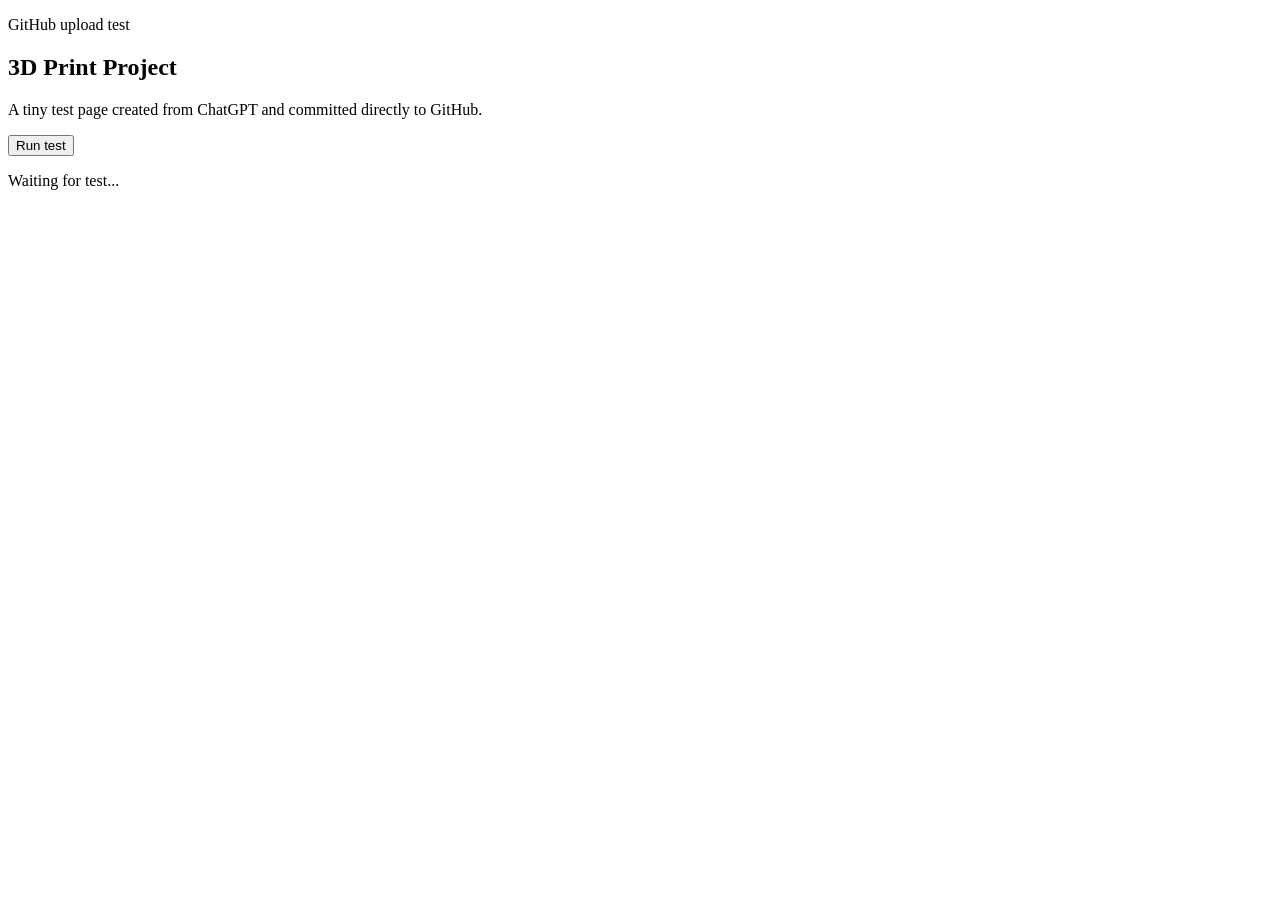
==== index.html @ a2b9a14d "Add test HTML page" ====
<!DOCTYPE html>
<html lang="en">
<head>
  <meta charset="UTF-8" />
  <meta name="viewport" content="width=device-width, initial-scale=1.0" />
  <title>3D Print Test Page</title>
  <link rel="stylesheet" href="styles.css" />
</head>
<body>
  <main class="app">
    <section class="hero">
      <p class="eyebrow">GitHub upload test</p>
      <h1>3D Print Project</h1>
      <p class="subtitle">
        A tiny test page created from ChatGPT and committed directly to GitHub.
      </p>
      <button id="testButton">Run test</button>
      <p id="status" class="status">Waiting for test...</p>
    </section>
  </main>

  <script src="script.js"></script>
</body>
</html>
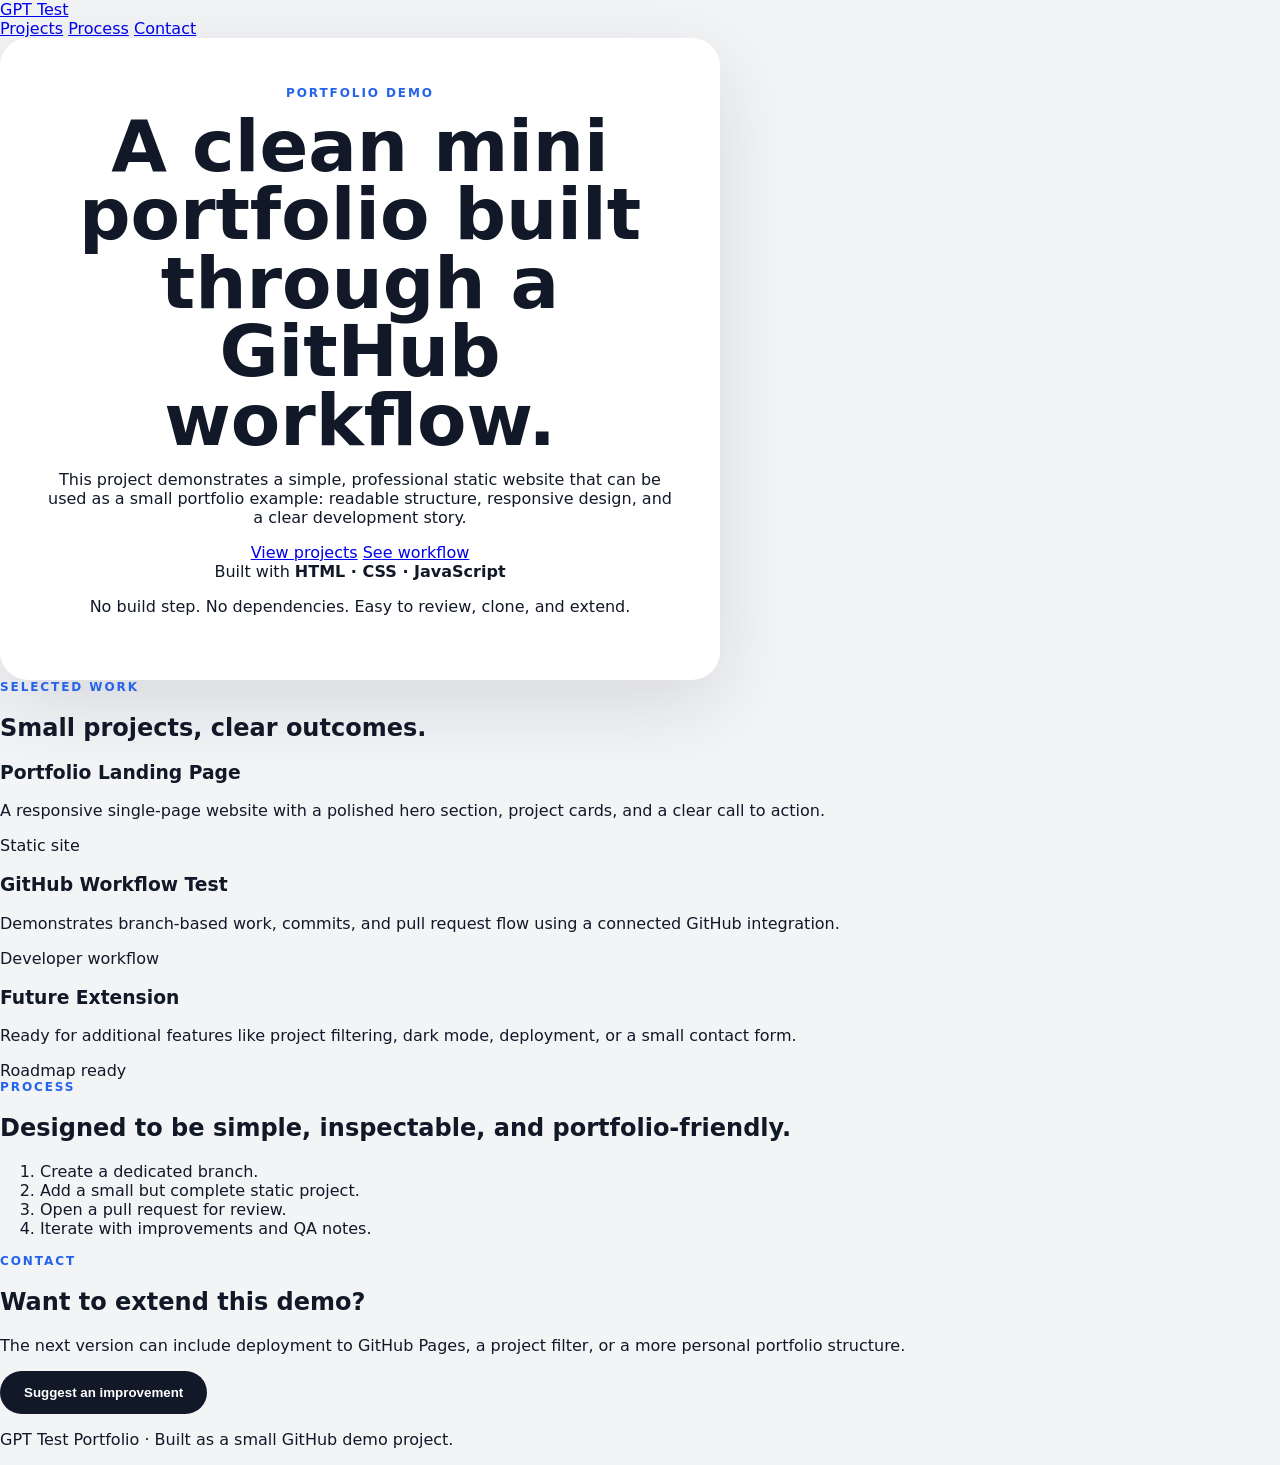
==== commit 276bef36: "Add portfolio landing page" ====
--- a/index.html
+++ b/index.html
@@ -1,24 +1,113 @@
-<!DOCTYPE html>
+<!doctype html>
 <html lang="en">
-<head>
-  <meta charset="UTF-8" />
-  <meta name="viewport" content="width=device-width, initial-scale=1.0" />
-  <title>3D Print Test Page</title>
-  <link rel="stylesheet" href="styles.css" />
-</head>
-<body>
-  <main class="app">
-    <section class="hero">
-      <p class="eyebrow">GitHub upload test</p>
-      <h1>3D Print Project</h1>
-      <p class="subtitle">
-        A tiny test page created from ChatGPT and committed directly to GitHub.
-      </p>
-      <button id="testButton">Run test</button>
-      <p id="status" class="status">Waiting for test...</p>
-    </section>
-  </main>
+  <head>
+    <meta charset="UTF-8" />
+    <meta name="viewport" content="width=device-width, initial-scale=1.0" />
+    <title>GPT Test Portfolio</title>
+    <meta
+      name="description"
+      content="A small portfolio demo project created through a GitHub workflow with ChatGPT."
+    />
+    <link rel="stylesheet" href="styles.css" />
+  </head>
+  <body>
+    <header class="site-header">
+      <nav class="nav" aria-label="Main navigation">
+        <a class="logo" href="#top">GPT Test</a>
+        <div class="nav-links">
+          <a href="#projects">Projects</a>
+          <a href="#process">Process</a>
+          <a href="#contact">Contact</a>
+        </div>
+      </nav>
+    </header>
 
-  <script src="script.js"></script>
-</body>
+    <main id="top">
+      <section class="hero section">
+        <div class="hero-content">
+          <p class="eyebrow">Portfolio demo</p>
+          <h1>A clean mini portfolio built through a GitHub workflow.</h1>
+          <p class="hero-copy">
+            This project demonstrates a simple, professional static website that can be
+            used as a small portfolio example: readable structure, responsive design,
+            and a clear development story.
+          </p>
+          <div class="hero-actions">
+            <a class="button primary" href="#projects">View projects</a>
+            <a class="button secondary" href="#process">See workflow</a>
+          </div>
+        </div>
+        <aside class="hero-card" aria-label="Project summary">
+          <span class="card-label">Built with</span>
+          <strong>HTML · CSS · JavaScript</strong>
+          <p>No build step. No dependencies. Easy to review, clone, and extend.</p>
+        </aside>
+      </section>
+
+      <section id="projects" class="section">
+        <div class="section-heading">
+          <p class="eyebrow">Selected work</p>
+          <h2>Small projects, clear outcomes.</h2>
+        </div>
+        <div class="project-grid">
+          <article class="project-card">
+            <h3>Portfolio Landing Page</h3>
+            <p>
+              A responsive single-page website with a polished hero section,
+              project cards, and a clear call to action.
+            </p>
+            <span>Static site</span>
+          </article>
+          <article class="project-card">
+            <h3>GitHub Workflow Test</h3>
+            <p>
+              Demonstrates branch-based work, commits, and pull request flow using
+              a connected GitHub integration.
+            </p>
+            <span>Developer workflow</span>
+          </article>
+          <article class="project-card">
+            <h3>Future Extension</h3>
+            <p>
+              Ready for additional features like project filtering, dark mode,
+              deployment, or a small contact form.
+            </p>
+            <span>Roadmap ready</span>
+          </article>
+        </div>
+      </section>
+
+      <section id="process" class="section split-section">
+        <div>
+          <p class="eyebrow">Process</p>
+          <h2>Designed to be simple, inspectable, and portfolio-friendly.</h2>
+        </div>
+        <ol class="steps">
+          <li>Create a dedicated branch.</li>
+          <li>Add a small but complete static project.</li>
+          <li>Open a pull request for review.</li>
+          <li>Iterate with improvements and QA notes.</li>
+        </ol>
+      </section>
+
+      <section id="contact" class="section contact-card">
+        <p class="eyebrow">Contact</p>
+        <h2>Want to extend this demo?</h2>
+        <p>
+          The next version can include deployment to GitHub Pages, a project filter,
+          or a more personal portfolio structure.
+        </p>
+        <button id="ideaButton" class="button primary" type="button">
+          Suggest an improvement
+        </button>
+        <p id="ideaOutput" class="idea-output" aria-live="polite"></p>
+      </section>
+    </main>
+
+    <footer class="footer">
+      <p>GPT Test Portfolio · Built as a small GitHub demo project.</p>
+    </footer>
+
+    <script src="script.js"></script>
+  </body>
 </html>
--- a/styles.css
+++ b/styles.css
@@ -0,0 +1,72 @@
+:root {
+  font-family: Inter, system-ui, -apple-system, BlinkMacSystemFont, "Segoe UI", sans-serif;
+  color: #111827;
+  background: #f3f4f6;
+}
+
+* {
+  box-sizing: border-box;
+}
+
+body {
+  margin: 0;
+  min-height: 100vh;
+}
+
+.app {
+  min-height: 100vh;
+  display: grid;
+  place-items: center;
+  padding: 24px;
+}
+
+.hero {
+  width: min(720px, 100%);
+  padding: 48px;
+  border-radius: 28px;
+  background: white;
+  box-shadow: 0 24px 80px rgba(15, 23, 42, 0.12);
+  text-align: center;
+}
+
+.eyebrow {
+  margin: 0 0 12px;
+  text-transform: uppercase;
+  letter-spacing: 0.16em;
+  font-size: 12px;
+  font-weight: 800;
+  color: #2563eb;
+}
+
+h1 {
+  margin: 0;
+  font-size: clamp(40px, 8vw, 72px);
+  line-height: 0.95;
+}
+
+.subtitle {
+  margin: 20px auto 32px;
+  max-width: 520px;
+  color: #4b5563;
+  font-size: 18px;
+  line-height: 1.6;
+}
+
+button {
+  border: 0;
+  border-radius: 999px;
+  padding: 14px 24px;
+  background: #111827;
+  color: white;
+  font-weight: 800;
+  cursor: pointer;
+}
+
+button:hover {
+  transform: translateY(-1px);
+}
+
+.status {
+  margin: 24px 0 0;
+  font-weight: 700;
+}
